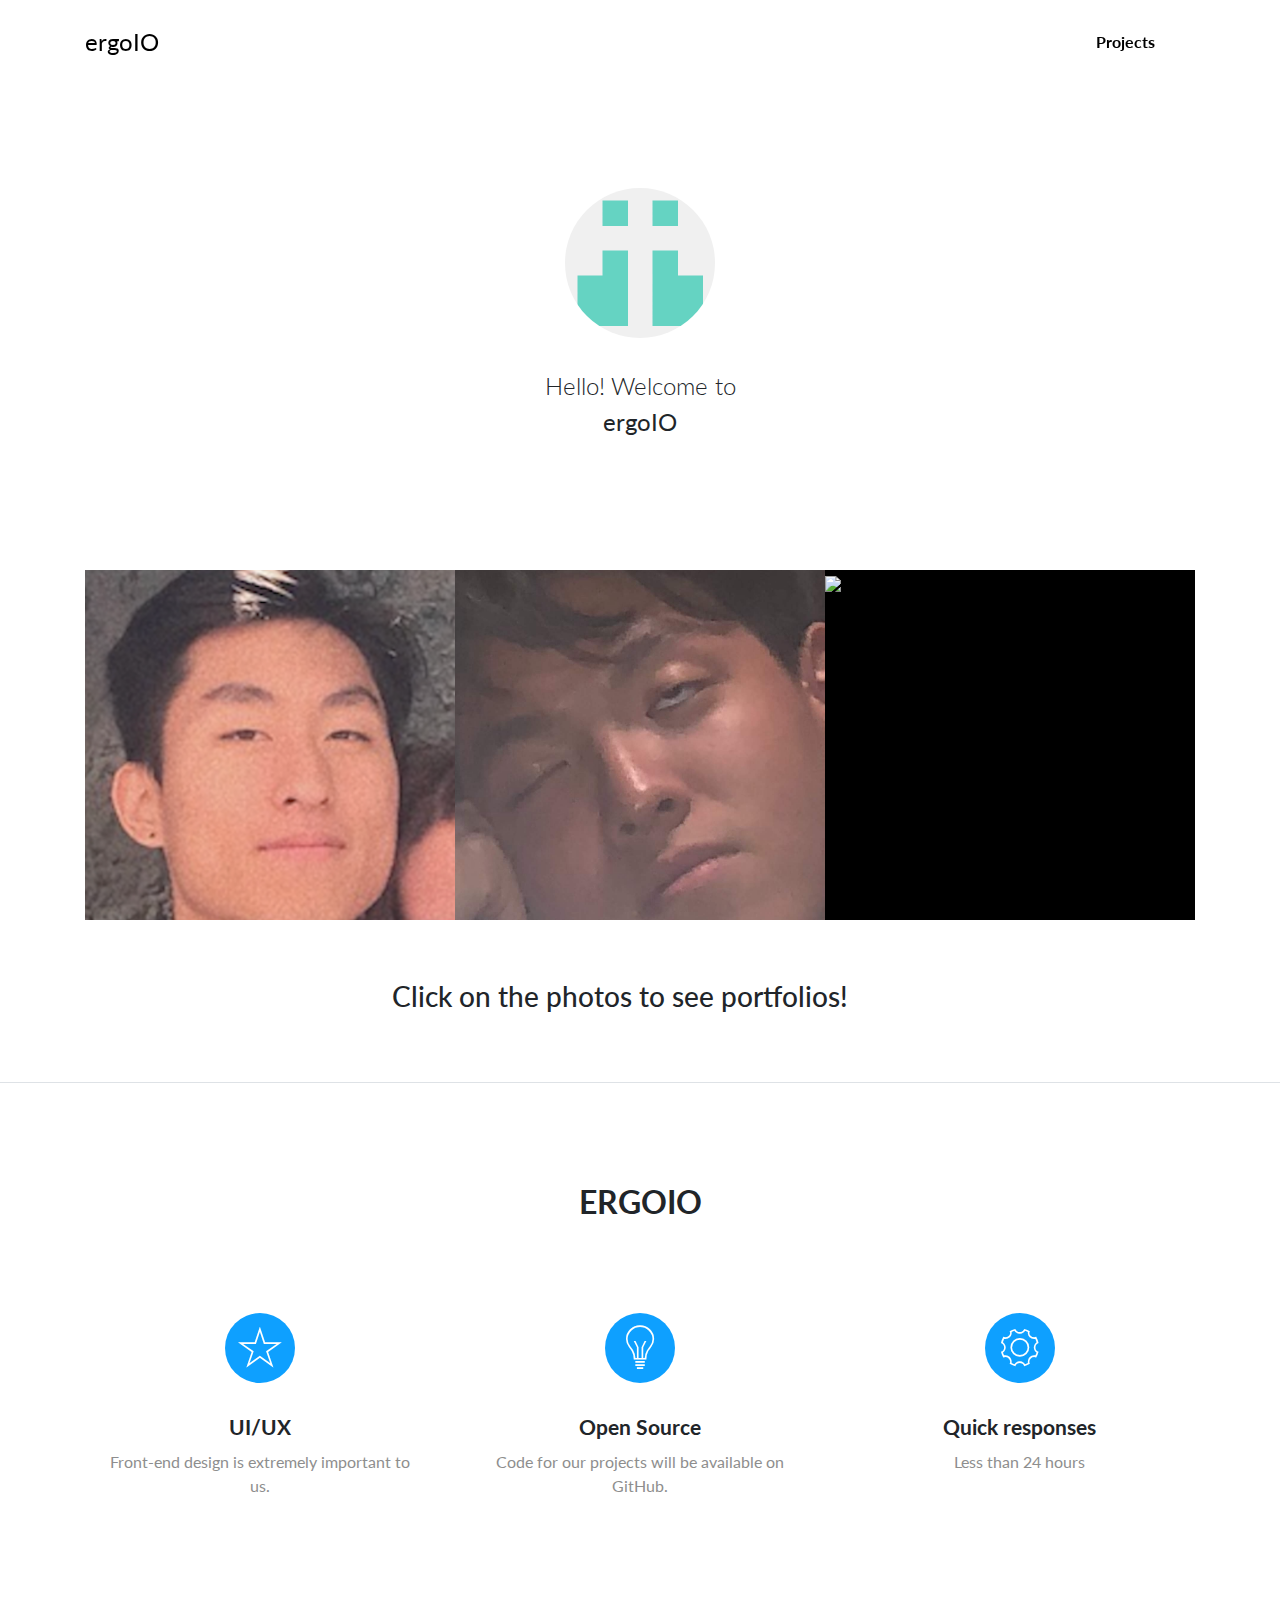
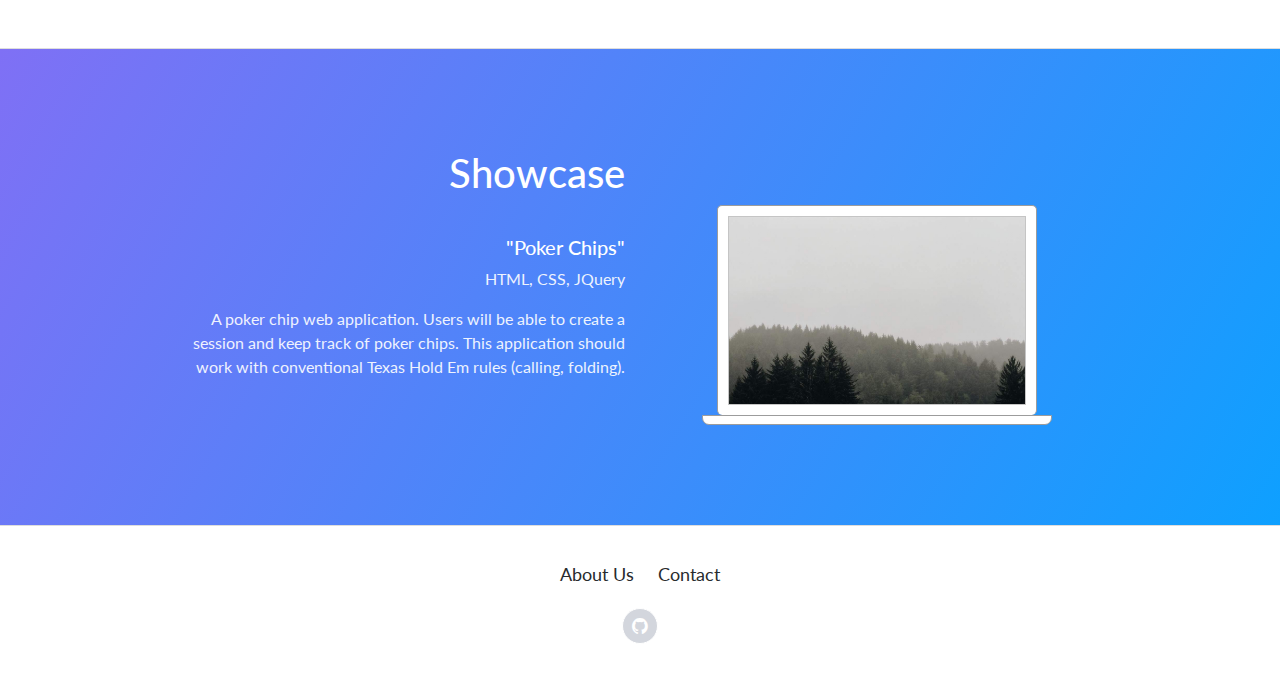
==== index.html @ 0332084a "made all links open to new tab" ====
<!DOCTYPE html>
<html>

<head>
    <meta charset="utf-8">
    <meta name="viewport" content="width=device-width, initial-scale=1.0, shrink-to-fit=no">
    <title>ergoIO</title>
    <link rel="shortcut icon" href="favicon.ico" type="image/x-icon">
    <link rel="icon" href="favicon.ico" type="image/x-icon">
    <link rel="stylesheet" href="assets/bootstrap/css/bootstrap.min.css">
    <link rel="stylesheet" href="https://fonts.googleapis.com/css?family=Lato:300,400,700">
    <link rel="stylesheet" href="assets/fonts/ionicons.min.css">
    <link rel="stylesheet" href="https://cdnjs.cloudflare.com/ajax/libs/pikaday/1.6.1/css/pikaday.min.css">
    <link rel="stylesheet" href="css/styles.css">
</head>

<body>
    <nav class="navbar navbar-dark navbar-expand-lg fixed-top bg-transparent portfolio-navbar">
        <div class="container"><a class="navbar-brand logo blackTxt" href="index.html" id="logo">ergoIO</a><button data-toggle="collapse" class="navbar-toggler" data-target="#navbarNav"><span class="sr-only">Toggle navigation</span><span class="navbar-toggler-icon"></span></button>
            <div class="collapse navbar-collapse"
                id="navbarNav">
                <ul class="nav navbar-nav ml-auto">
                    <li class="nav-item" role="presentation"><a class="nav-link blackTxt" href="projects.html" target="_blank" id="projects">Projects</a></li>
                </ul>
            </div>
        </div>
    </nav>
    <main class="page lanidng-page">
        <section class="portfolio-block block-intro">
            <div class="container">
                <div class="avatar" style="background-image:url(&quot;css/ergoIO.png&quot;);"></div>
                <div class="about-me">
                    <p>Hello! Welcome to <br><strong>ergoIO</strong></p>
                    <!-- <a class="btn btn-outline-primary" role="button" href="#">Hire me</a></div> -->
            </div>
        </section>
        <section class="portfolio-block photography">
            <div class="container">
                <div class="row no-gutters">
                    <div class="col-md-6 col-lg-4 item zoom-on-hover">
                        <a href="alan.html" target="_blank">
                            <img class="img-fluid image profile" src="css/alan.png">
                        </a>
                    </div>
                    <div class="col-md-6 col-lg-4 item zoom-on-hover">
                        <a href="brian.html" target="_blank">
                            <img class="img-fluid image profile" src="css/brian.JPG">
                        </a>
                    </div>
                    <div class="col-md-6 col-lg-4 item zoom-on-hover"><a href="sunny.html" target="_blank"><img class="img-fluid image profile" src="css/sunny.PNG"></a></div>
                </div>
            </div>
        </section>
        <section class="portfolio-block call-to-action border-bottom">
            <div class="container">
                <div class="d-flex justify-content-center align-items-center content">
                    <!-- <h3>Like what you see?</h3><button class="btn btn-outline-primary btn-lg" type="button">Hire me</button></div> -->
                    <h3>Click on the photos to see portfolios!</h3>
            </div>
        </section>
        <section class="portfolio-block skills">
            <div class="container">
                <div class="heading">
                    <h2>ergoIO</h2>
                </div>
                <div class="row">
                    <div class="col-md-4">
                        <div class="card special-skill-item border-0">
                            <div class="card-header bg-transparent border-0"><i class="icon ion-ios-star-outline"></i></div>
                            <div class="card-body">
                                <h3 class="card-title">UI/UX</h3>
                                <p class="card-text">
                                    Front-end design is extremely important to us.
                                </p>
                            </div>
                        </div>
                    </div>
                    <div class="col-md-4">
                        <div class="card special-skill-item border-0">
                            <div class="card-header bg-transparent border-0"><i class="icon ion-ios-lightbulb-outline"></i></div>
                            <div class="card-body">
                                <h3 class="card-title">Open Source</h3>
                                <p class="card-text">Code for our projects will be available on GitHub.</p>
                            </div>
                        </div>
                    </div>
                    <div class="col-md-4">
                        <div class="card special-skill-item border-0">
                            <div class="card-header bg-transparent border-0"><i class="icon ion-ios-gear-outline"></i></div>
                            <div class="card-body">
                                <h3 class="card-title">Quick responses</h3>
                                <p class="card-text">Less than 24 hours</p>
                            </div>
                        </div>
                    </div>
                </div>
            </div>
        </section>
    </main>
    <section class="portfolio-block website gradient">
        <h1 class="col-md-6 text">Showcase</h1>
        <div class="container">
            <div class="row align-items-center">
                <div class="col-md-12 col-lg-5 offset-lg-1 text">
                    <!-- <h1>Showcase</h1> -->
                    <h5>"Poker Chips"</h5>
                    <p>HTML, CSS, JQuery</p>
                    <p>
                        A poker chip web application. Users will be able to create a session and keep track of poker chips.
                        This application should work with conventional Texas Hold Em rules (calling, folding).
                    </p>
                </div>
                <div class="col-md-12 col-lg-5">
                    <div class="portfolio-laptop-mockup">
                        <div class="screen">
                            <div class="screen-content" style="background-image:url(&quot;css/oregon.jpg&quot;);"></div>
                        </div>
                        <div class="keyboard"></div>
                    </div>
                </div>
            </div>
        </div>
    </section>
    <footer class="page-footer">
        <div class="container">
            <div class="links">
                <a href="#">About Us</a>
                <a href="#">Contact</a>
            </div>
            <div class="social-icons">
                <a href="https://www.github.com/ergoio" target="_blank"><i class="icon ion-social-github"></i></a>
                <!-- <a href="#"><i class="icon ion-social-instagram-outline"></i></a> -->
                <!-- <a href="#"><i class="icon ion-social-twitter"></i></a> -->
            </div>
        </div>
    </footer>
    <script src="jquery-3.4.1.js"></script>
    <script src="assets/bootstrap/js/bootstrap.min.js"></script>
    <script src="https://cdnjs.cloudflare.com/ajax/libs/pikaday/1.6.1/pikaday.min.js"></script>
    <script src="assets/js/theme.js"></script>
    <script src="js/scripts.js"></script>
</body>

</html>
---- css/styles.css ----
.profile {
    width: 100%;
    max-height: 350px;
    object-fit: cover;
}

.blackTxt {
    color: black!important;
}

.whiteTxt {
    color: white!important;
}

.portfolio-navbar.navbar {
    box-shadow: 0 4px 10px rgba(0, 0, 0, 0);
}
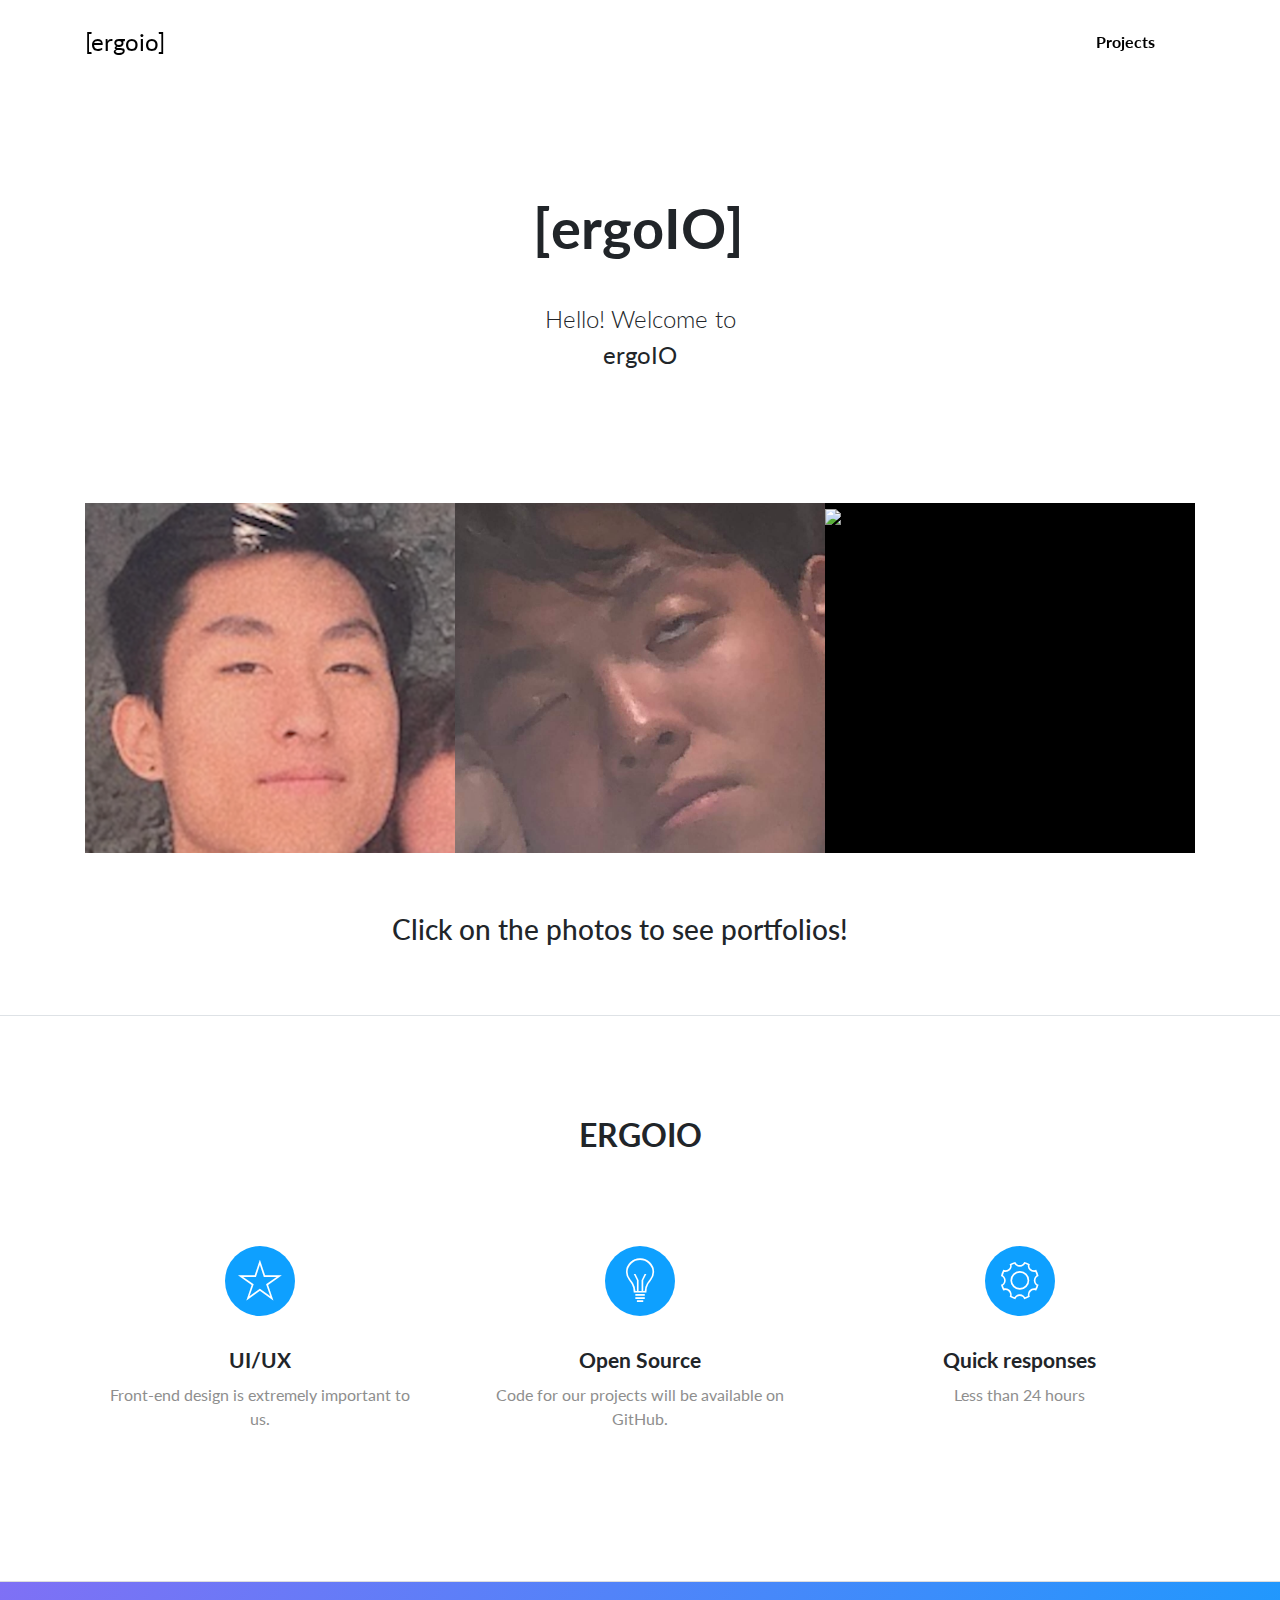
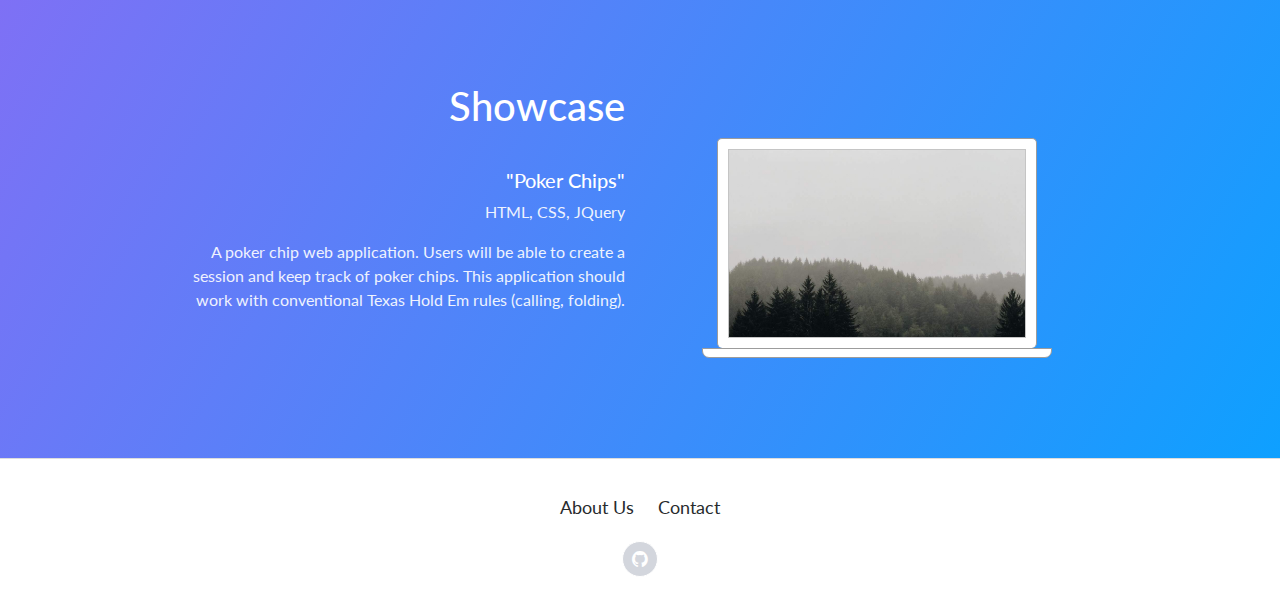
==== commit 6a82ee7b: "added new temp logo and moving letter" ====
--- a/index.html
+++ b/index.html
@@ -12,11 +12,12 @@
     <link rel="stylesheet" href="assets/fonts/ionicons.min.css">
     <link rel="stylesheet" href="https://cdnjs.cloudflare.com/ajax/libs/pikaday/1.6.1/css/pikaday.min.css">
     <link rel="stylesheet" href="css/styles.css">
+    <link rel="stylesheet" href="css/movingletter.css">
 </head>
 
 <body>
     <nav class="navbar navbar-dark navbar-expand-lg fixed-top bg-transparent portfolio-navbar">
-        <div class="container"><a class="navbar-brand logo blackTxt" href="index.html" id="logo">ergoIO</a><button data-toggle="collapse" class="navbar-toggler" data-target="#navbarNav"><span class="sr-only">Toggle navigation</span><span class="navbar-toggler-icon"></span></button>
+        <div class="container"><a class="navbar-brand logo blackTxt" href="index.html" id="logo">[ergoio]</a><button data-toggle="collapse" class="navbar-toggler" data-target="#navbarNav"><span class="sr-only">Toggle navigation</span><span class="navbar-toggler-icon"></span></button>
             <div class="collapse navbar-collapse"
                 id="navbarNav">
                 <ul class="nav navbar-nav ml-auto">
@@ -28,7 +29,20 @@
     <main class="page lanidng-page">
         <section class="portfolio-block block-intro">
             <div class="container">
-                <div class="avatar" style="background-image:url(&quot;css/ergoIO.png&quot;);"></div>
+                <!-- <div class="avatar" style="background-image:url(&quot;css/ergoiotemp.png&quot;);"></div> -->
+
+                <h1 class="ml11">
+                    <span class="text-wrapper">
+                        <span class="line line1"></span>
+                        <span class="letters">[ergoIO]</span>
+                    </span>
+                </h1>
+
+                <script src="https://cdnjs.cloudflare.com/ajax/libs/animejs/2.0.2/anime.min.js"></script>
+                <script src="js/movingletter.js"></script>
+
+                <br>
+
                 <div class="about-me">
                     <p>Hello! Welcome to <br><strong>ergoIO</strong></p>
                     <!-- <a class="btn btn-outline-primary" role="button" href="#">Hire me</a></div> -->
@@ -139,6 +153,7 @@
     <script src="https://cdnjs.cloudflare.com/ajax/libs/pikaday/1.6.1/pikaday.min.js"></script>
     <script src="assets/js/theme.js"></script>
     <script src="js/scripts.js"></script>
+    
 </body>
 
 </html>--- a/css/movingletter.css
+++ b/css/movingletter.css
@@ -0,0 +1,32 @@
+.ml11 {
+    font-weight: 700;
+    font-size: 3.5em;
+  }
+  
+  .ml11 .text-wrapper {
+    position: relative;
+    display: inline-block;
+    padding-top: 0.1em;
+    padding-right: 0.05em;
+    padding-bottom: 0.15em;
+  }
+  
+  .ml11 .line {
+    opacity: 0;
+    position: absolute;
+    left: 0;
+    height: 100%;
+    width: 3px;
+    background-color: black;
+    transform-origin: 0 50%;
+  }
+  
+  .ml11 .line1 { 
+    top: 0; 
+    left: 0;
+  }
+  
+  .ml11 .letter {
+    display: inline-block;
+    line-height: 1em;
+  }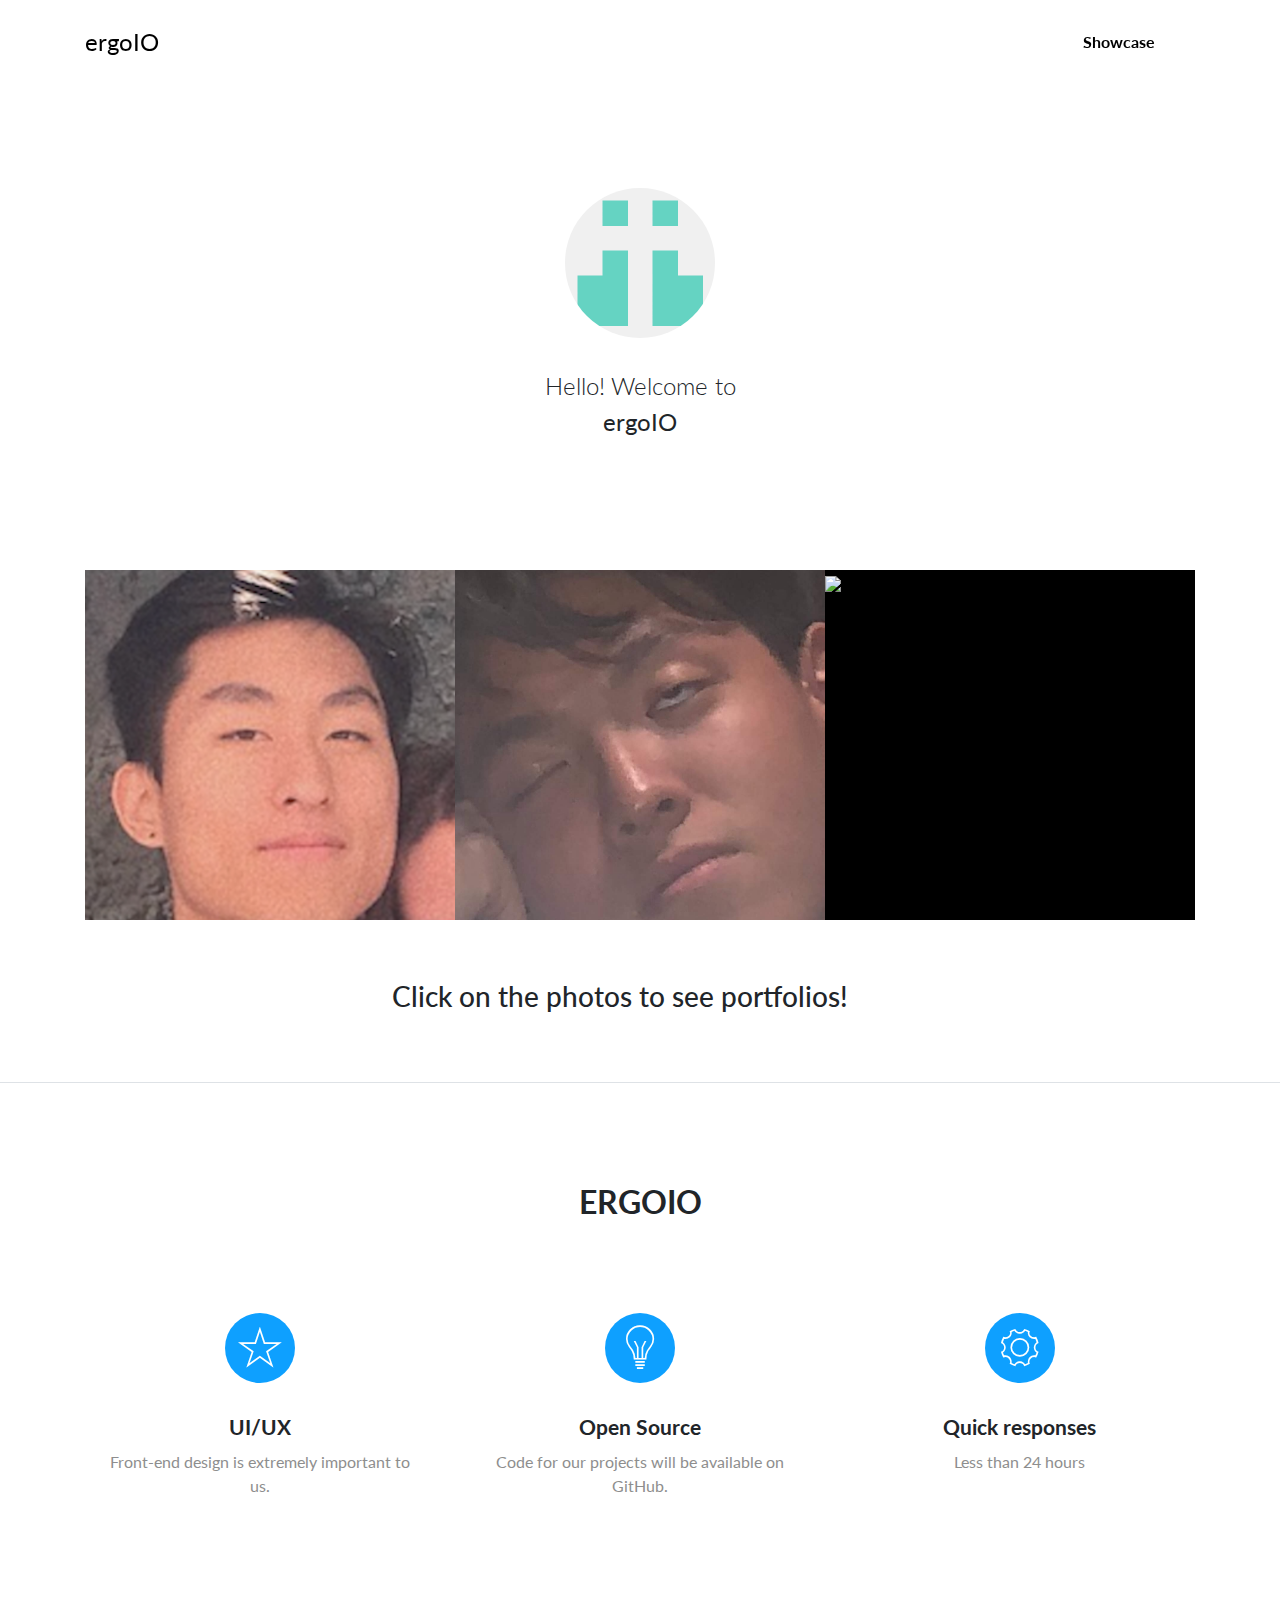
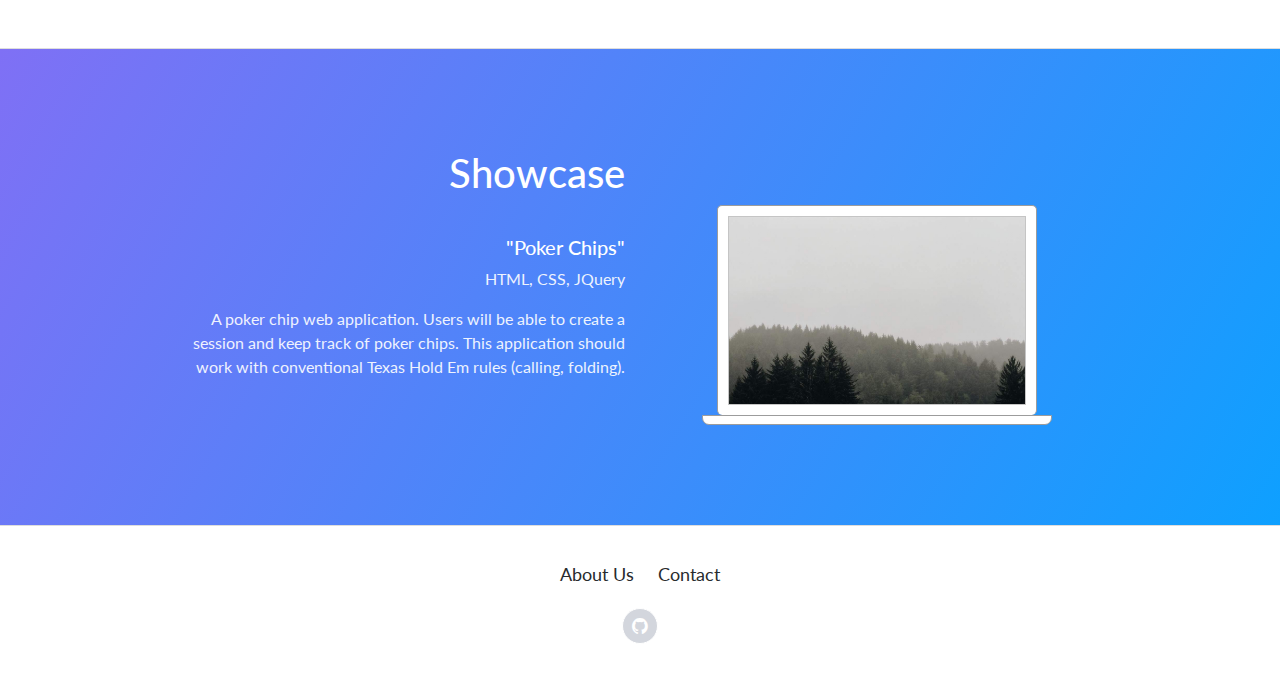
==== commit ed99d7dd: "Showcase, added project for poker chip" ====
--- a/index.html
+++ b/index.html
@@ -12,16 +12,14 @@
     <link rel="stylesheet" href="assets/fonts/ionicons.min.css">
     <link rel="stylesheet" href="https://cdnjs.cloudflare.com/ajax/libs/pikaday/1.6.1/css/pikaday.min.css">
     <link rel="stylesheet" href="css/styles.css">
-    <link rel="stylesheet" href="css/movingletter.css">
 </head>
 
 <body>
     <nav class="navbar navbar-dark navbar-expand-lg fixed-top bg-transparent portfolio-navbar">
-        <div class="container"><a class="navbar-brand logo blackTxt" href="index.html" id="logo">[ergoio]</a><button data-toggle="collapse" class="navbar-toggler" data-target="#navbarNav"><span class="sr-only">Toggle navigation</span><span class="navbar-toggler-icon"></span></button>
-            <div class="collapse navbar-collapse"
-                id="navbarNav">
+        <div class="container"><a class="navbar-brand logo blackTxt" href="index.html" id="logo">ergoIO</a><button data-toggle="collapse" class="navbar-toggler" data-target="#navbarNav"><span class="sr-only">Toggle navigation</span><span class="navbar-toggler-icon"></span></button>
+            <div class="collapse navbar-collapse" id="navbarNav">
                 <ul class="nav navbar-nav ml-auto">
-                    <li class="nav-item" role="presentation"><a class="nav-link blackTxt" href="projects.html" target="_blank" id="projects">Projects</a></li>
+                    <li class="nav-item" role="presentation"><a class="nav-link blackTxt" href="projects.html" target="_blank" id="projects">Showcase</a></li>
                 </ul>
             </div>
         </div>
@@ -29,24 +27,11 @@
     <main class="page lanidng-page">
         <section class="portfolio-block block-intro">
             <div class="container">
-                <!-- <div class="avatar" style="background-image:url(&quot;css/ergoiotemp.png&quot;);"></div> -->
-
-                <h1 class="ml11">
-                    <span class="text-wrapper">
-                        <span class="line line1"></span>
-                        <span class="letters">[ergoIO]</span>
-                    </span>
-                </h1>
-
-                <script src="https://cdnjs.cloudflare.com/ajax/libs/animejs/2.0.2/anime.min.js"></script>
-                <script src="js/movingletter.js"></script>
-
-                <br>
-
+                <div class="avatar" style="background-image:url(&quot;css/ergoIO.png&quot;);"></div>
                 <div class="about-me">
                     <p>Hello! Welcome to <br><strong>ergoIO</strong></p>
                     <!-- <a class="btn btn-outline-primary" role="button" href="#">Hire me</a></div> -->
-            </div>
+                </div>
         </section>
         <section class="portfolio-block photography">
             <div class="container">
@@ -57,11 +42,13 @@
                         </a>
                     </div>
                     <div class="col-md-6 col-lg-4 item zoom-on-hover">
-                        <a href="brian.html" target="_blank">
+                        <a href="brian.html">
                             <img class="img-fluid image profile" src="css/brian.JPG">
                         </a>
                     </div>
-                    <div class="col-md-6 col-lg-4 item zoom-on-hover"><a href="sunny.html" target="_blank"><img class="img-fluid image profile" src="css/sunny.PNG"></a></div>
+                    <div class="col-md-6 col-lg-4 item zoom-on-hover">
+                        <a href="sunny.html"><img class="img-fluid image profile" src="css/sunny.PNG"></a>
+                    </div>
                 </div>
             </div>
         </section>
@@ -70,7 +57,7 @@
                 <div class="d-flex justify-content-center align-items-center content">
                     <!-- <h3>Like what you see?</h3><button class="btn btn-outline-primary btn-lg" type="button">Hire me</button></div> -->
                     <h3>Click on the photos to see portfolios!</h3>
-            </div>
+                </div>
         </section>
         <section class="portfolio-block skills">
             <div class="container">
@@ -120,8 +107,7 @@
                     <h5>"Poker Chips"</h5>
                     <p>HTML, CSS, JQuery</p>
                     <p>
-                        A poker chip web application. Users will be able to create a session and keep track of poker chips.
-                        This application should work with conventional Texas Hold Em rules (calling, folding).
+                        A poker chip web application. Users will be able to create a session and keep track of poker chips. This application should work with conventional Texas Hold Em rules (calling, folding).
                     </p>
                 </div>
                 <div class="col-md-12 col-lg-5">
@@ -153,7 +139,6 @@
     <script src="https://cdnjs.cloudflare.com/ajax/libs/pikaday/1.6.1/pikaday.min.js"></script>
     <script src="assets/js/theme.js"></script>
     <script src="js/scripts.js"></script>
-    
 </body>
 
 </html>--- a/css/styles.css
+++ b/css/styles.css
@@ -14,4 +14,12 @@
 
 .portfolio-navbar.navbar {
     box-shadow: 0 4px 10px rgba(0, 0, 0, 0);
+}
+
+.blackBack {
+    background-color: black!important;
+}
+
+.whiteBack {
+    background-color: transparent!important;
 }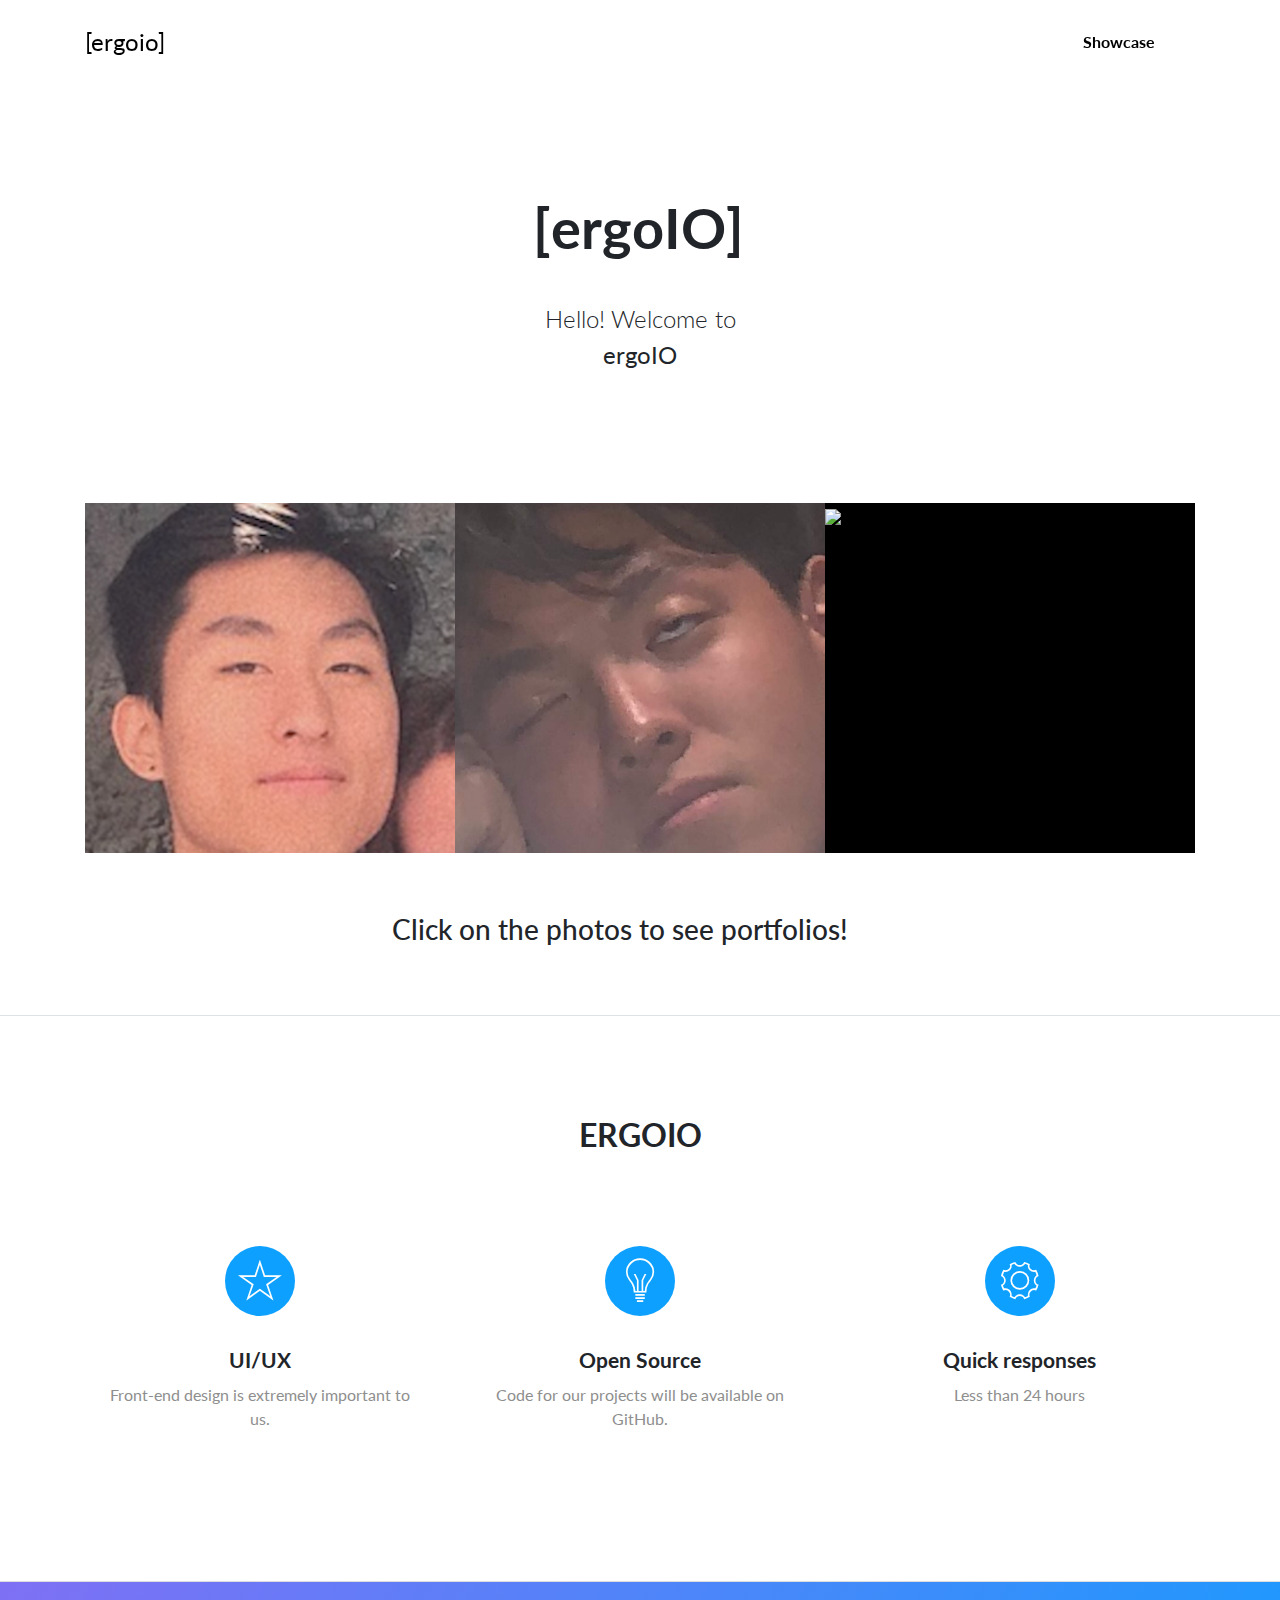
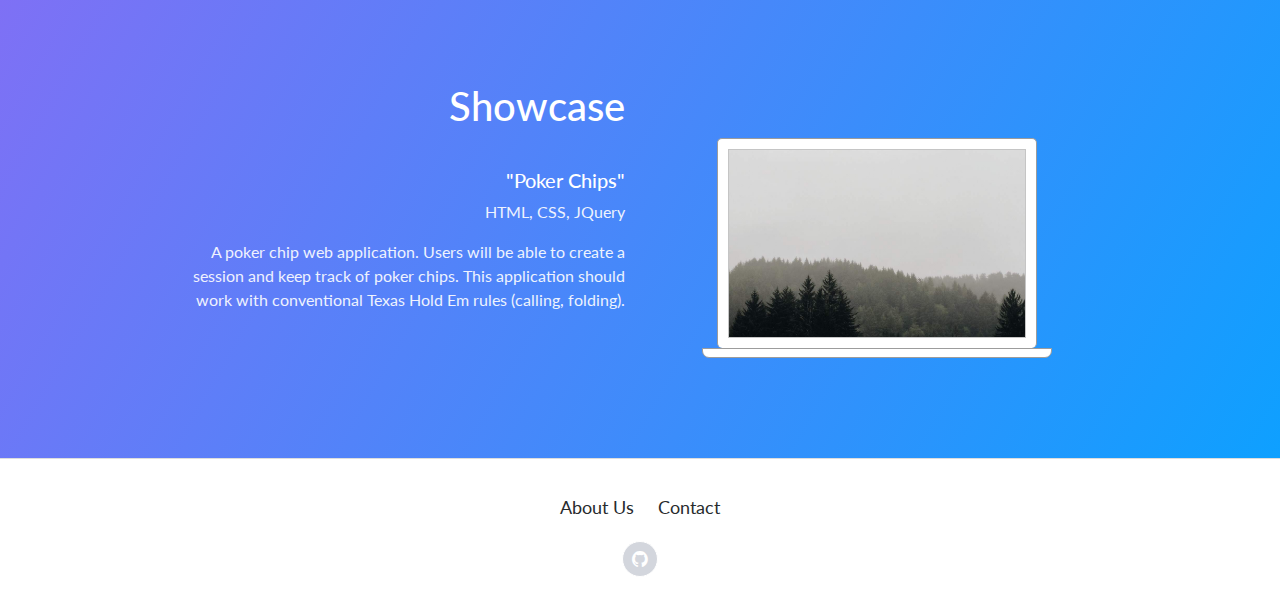
==== commit 4b4e7b35: "Merge branch 'sunny'" ====
--- a/index.html
+++ b/index.html
@@ -12,11 +12,12 @@
     <link rel="stylesheet" href="assets/fonts/ionicons.min.css">
     <link rel="stylesheet" href="https://cdnjs.cloudflare.com/ajax/libs/pikaday/1.6.1/css/pikaday.min.css">
     <link rel="stylesheet" href="css/styles.css">
+    <link rel="stylesheet" href="css/movingletter.css">
 </head>
 
 <body>
     <nav class="navbar navbar-dark navbar-expand-lg fixed-top bg-transparent portfolio-navbar">
-        <div class="container"><a class="navbar-brand logo blackTxt" href="index.html" id="logo">ergoIO</a><button data-toggle="collapse" class="navbar-toggler" data-target="#navbarNav"><span class="sr-only">Toggle navigation</span><span class="navbar-toggler-icon"></span></button>
+        <div class="container"><a class="navbar-brand logo blackTxt" href="index.html" id="logo">[ergoio]</a><button data-toggle="collapse" class="navbar-toggler blackBack" data-target="#navbarNav"><span class="sr-only">Toggle navigation</span><span class="navbar-toggler-icon"></span></button>
             <div class="collapse navbar-collapse" id="navbarNav">
                 <ul class="nav navbar-nav ml-auto">
                     <li class="nav-item" role="presentation"><a class="nav-link blackTxt" href="projects.html" target="_blank" id="projects">Showcase</a></li>
@@ -27,7 +28,20 @@
     <main class="page lanidng-page">
         <section class="portfolio-block block-intro">
             <div class="container">
-                <div class="avatar" style="background-image:url(&quot;css/ergoIO.png&quot;);"></div>
+                <!-- <div class="avatar" style="background-image:url(&quot;css/ergoiotemp.png&quot;);"></div> -->
+
+                <h1 class="ml11">
+                    <span class="text-wrapper">
+                        <span class="line line1"></span>
+                    <span class="letters">[ergoIO]</span>
+                    </span>
+                </h1>
+
+                <script src="https://cdnjs.cloudflare.com/ajax/libs/animejs/2.0.2/anime.min.js"></script>
+                <script src="js/movingletter.js"></script>
+
+                <br>
+
                 <div class="about-me">
                     <p>Hello! Welcome to <br><strong>ergoIO</strong></p>
                     <!-- <a class="btn btn-outline-primary" role="button" href="#">Hire me</a></div> -->
@@ -42,7 +56,7 @@
                         </a>
                     </div>
                     <div class="col-md-6 col-lg-4 item zoom-on-hover">
-                        <a href="brian.html">
+                        <a href="brian.html" target="_blank">
                             <img class="img-fluid image profile" src="css/brian.JPG">
                         </a>
                     </div>
@@ -124,8 +138,8 @@
     <footer class="page-footer">
         <div class="container">
             <div class="links">
-                <a href="#">About Us</a>
-                <a href="#">Contact</a>
+                <a href="aboutus.html">About Us</a>
+                <a href="contact.html">Contact</a>
             </div>
             <div class="social-icons">
                 <a href="https://www.github.com/ergoio" target="_blank"><i class="icon ion-social-github"></i></a>
@@ -139,6 +153,7 @@
     <script src="https://cdnjs.cloudflare.com/ajax/libs/pikaday/1.6.1/pikaday.min.js"></script>
     <script src="assets/js/theme.js"></script>
     <script src="js/scripts.js"></script>
+
 </body>
 
 </html>--- a/css/movingletter.css
+++ b/css/movingletter.css
@@ -0,0 +1,32 @@
+.ml11 {
+    font-weight: 700;
+    font-size: 3.5em;
+  }
+  
+  .ml11 .text-wrapper {
+    position: relative;
+    display: inline-block;
+    padding-top: 0.1em;
+    padding-right: 0.05em;
+    padding-bottom: 0.15em;
+  }
+  
+  .ml11 .line {
+    opacity: 0;
+    position: absolute;
+    left: 0;
+    height: 100%;
+    width: 3px;
+    background-color: black;
+    transform-origin: 0 50%;
+  }
+  
+  .ml11 .line1 { 
+    top: 0; 
+    left: 0;
+  }
+  
+  .ml11 .letter {
+    display: inline-block;
+    line-height: 1em;
+  }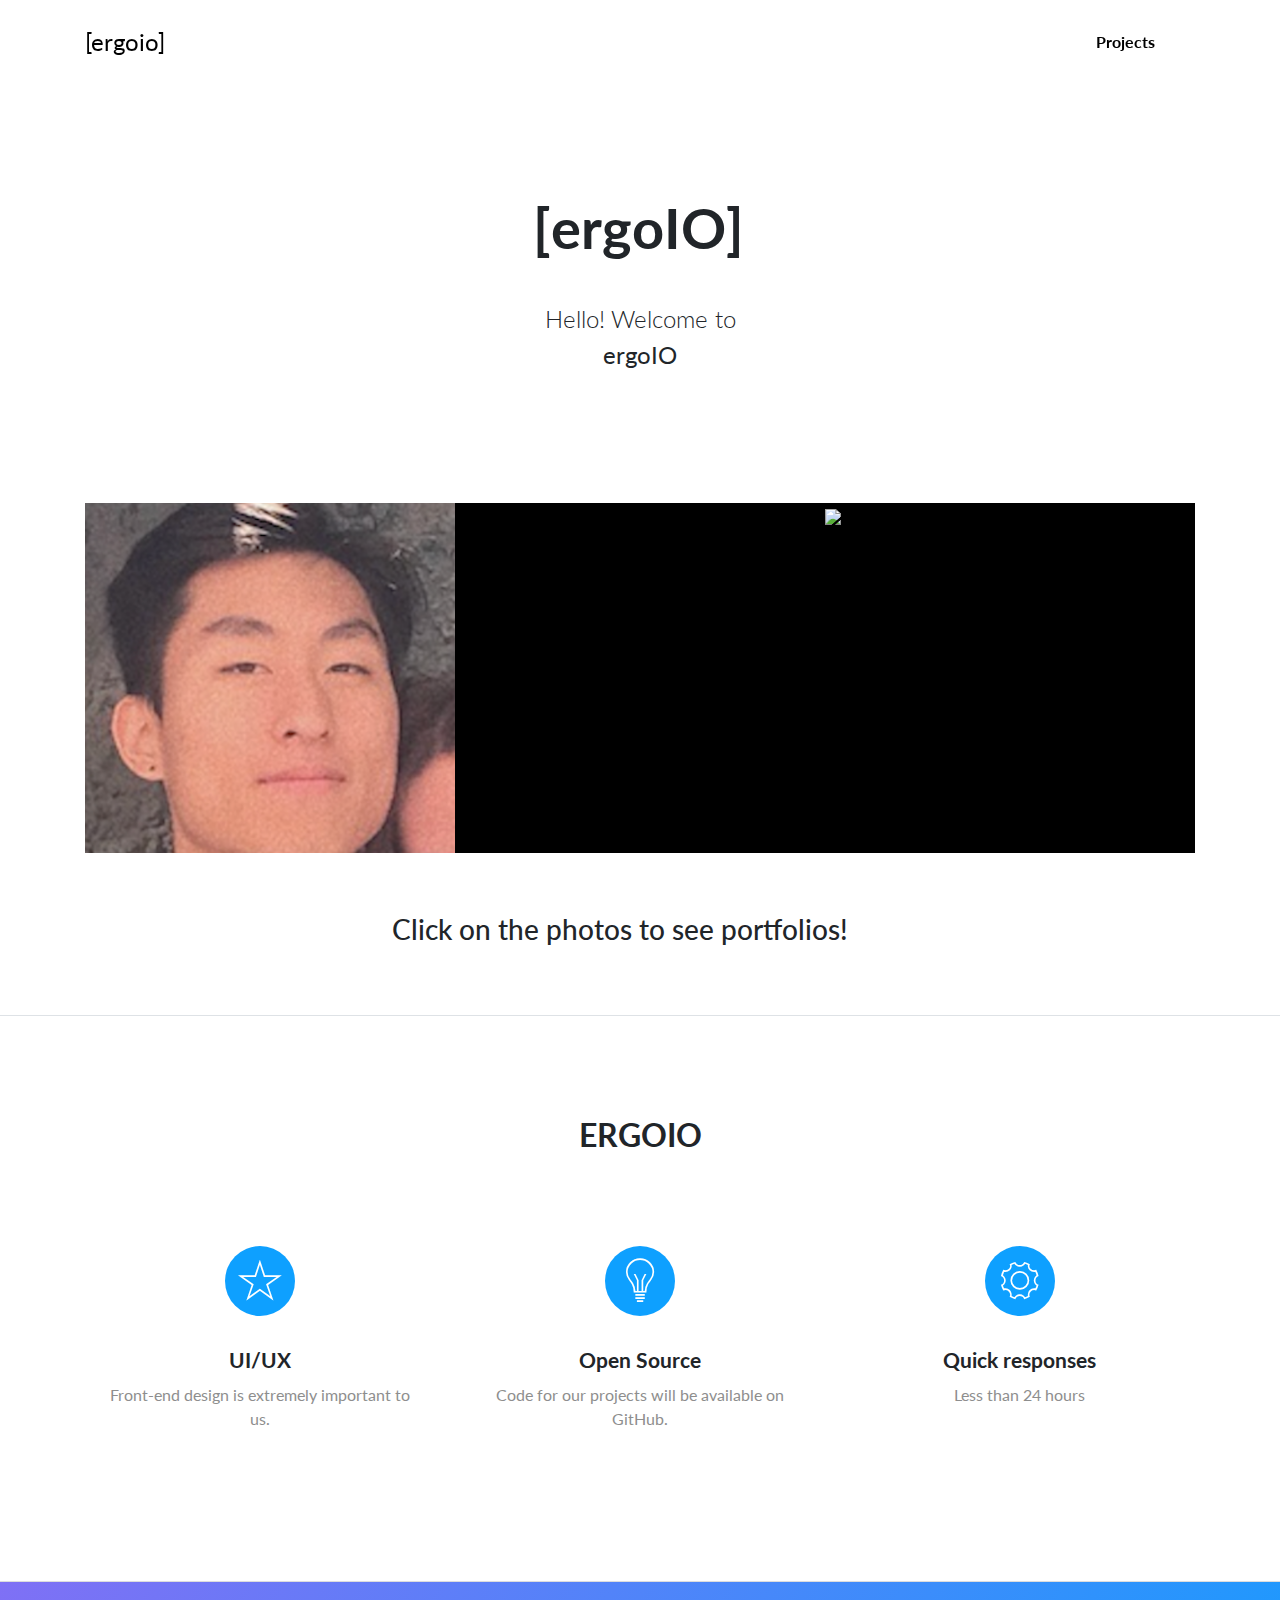
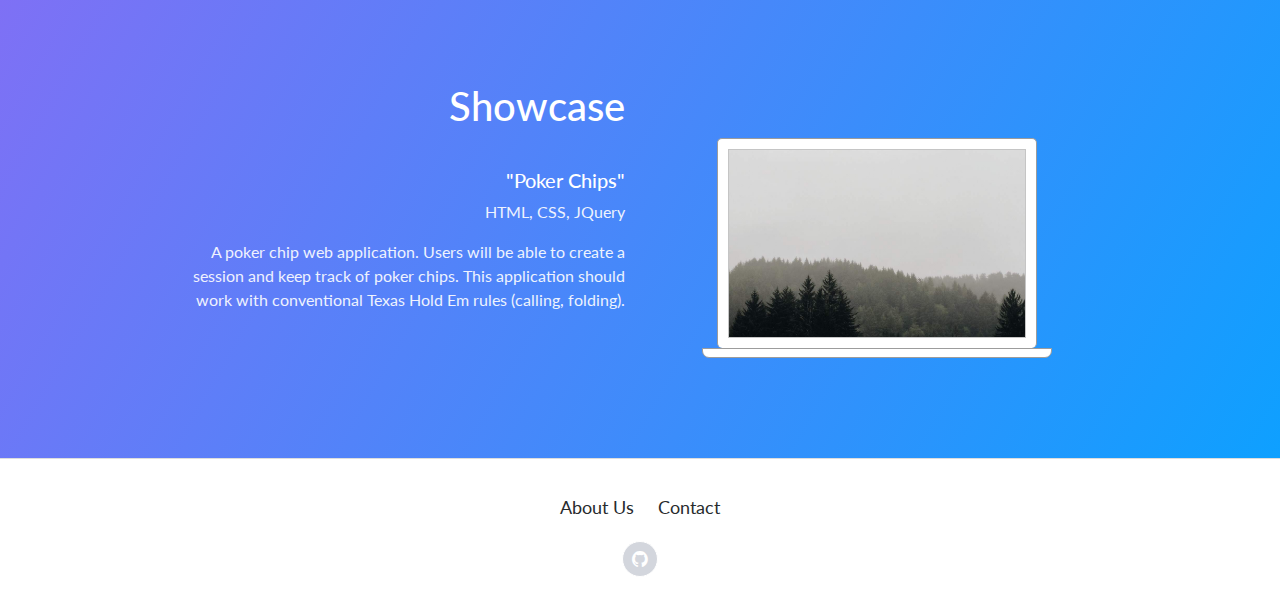
==== commit c83c2821: "removed unprofessional brian pic" ====
--- a/index.html
+++ b/index.html
@@ -18,9 +18,10 @@
 <body>
     <nav class="navbar navbar-dark navbar-expand-lg fixed-top bg-transparent portfolio-navbar">
         <div class="container"><a class="navbar-brand logo blackTxt" href="index.html" id="logo">[ergoio]</a><button data-toggle="collapse" class="navbar-toggler blackBack" data-target="#navbarNav"><span class="sr-only">Toggle navigation</span><span class="navbar-toggler-icon"></span></button>
-            <div class="collapse navbar-collapse" id="navbarNav">
+            <div class="collapse navbar-collapse"
+                id="navbarNav">
                 <ul class="nav navbar-nav ml-auto">
-                    <li class="nav-item" role="presentation"><a class="nav-link blackTxt" href="projects.html" target="_blank" id="projects">Showcase</a></li>
+                    <li class="nav-item" role="presentation"><a class="nav-link blackTxt" href="projects.html" target="_blank" id="projects">Projects</a></li>
                 </ul>
             </div>
         </div>
@@ -33,7 +34,7 @@
                 <h1 class="ml11">
                     <span class="text-wrapper">
                         <span class="line line1"></span>
-                    <span class="letters">[ergoIO]</span>
+                        <span class="letters">[ergoIO]</span>
                     </span>
                 </h1>
 
@@ -45,7 +46,7 @@
                 <div class="about-me">
                     <p>Hello! Welcome to <br><strong>ergoIO</strong></p>
                     <!-- <a class="btn btn-outline-primary" role="button" href="#">Hire me</a></div> -->
-                </div>
+            </div>
         </section>
         <section class="portfolio-block photography">
             <div class="container">
@@ -57,12 +58,10 @@
                     </div>
                     <div class="col-md-6 col-lg-4 item zoom-on-hover">
                         <a href="brian.html" target="_blank">
-                            <img class="img-fluid image profile" src="css/brian.JPG">
+                            <img class="img-fluid image profile" src="">
                         </a>
                     </div>
-                    <div class="col-md-6 col-lg-4 item zoom-on-hover">
-                        <a href="sunny.html"><img class="img-fluid image profile" src="css/sunny.PNG"></a>
-                    </div>
+                    <div class="col-md-6 col-lg-4 item zoom-on-hover"><a href="sunny.html" target="_blank"><img class="img-fluid image profile" src="css/sunny.PNG"></a></div>
                 </div>
             </div>
         </section>
@@ -71,7 +70,7 @@
                 <div class="d-flex justify-content-center align-items-center content">
                     <!-- <h3>Like what you see?</h3><button class="btn btn-outline-primary btn-lg" type="button">Hire me</button></div> -->
                     <h3>Click on the photos to see portfolios!</h3>
-                </div>
+            </div>
         </section>
         <section class="portfolio-block skills">
             <div class="container">
@@ -121,7 +120,8 @@
                     <h5>"Poker Chips"</h5>
                     <p>HTML, CSS, JQuery</p>
                     <p>
-                        A poker chip web application. Users will be able to create a session and keep track of poker chips. This application should work with conventional Texas Hold Em rules (calling, folding).
+                        A poker chip web application. Users will be able to create a session and keep track of poker chips.
+                        This application should work with conventional Texas Hold Em rules (calling, folding).
                     </p>
                 </div>
                 <div class="col-md-12 col-lg-5">
@@ -153,7 +153,7 @@
     <script src="https://cdnjs.cloudflare.com/ajax/libs/pikaday/1.6.1/pikaday.min.js"></script>
     <script src="assets/js/theme.js"></script>
     <script src="js/scripts.js"></script>
-
+    
 </body>
 
 </html>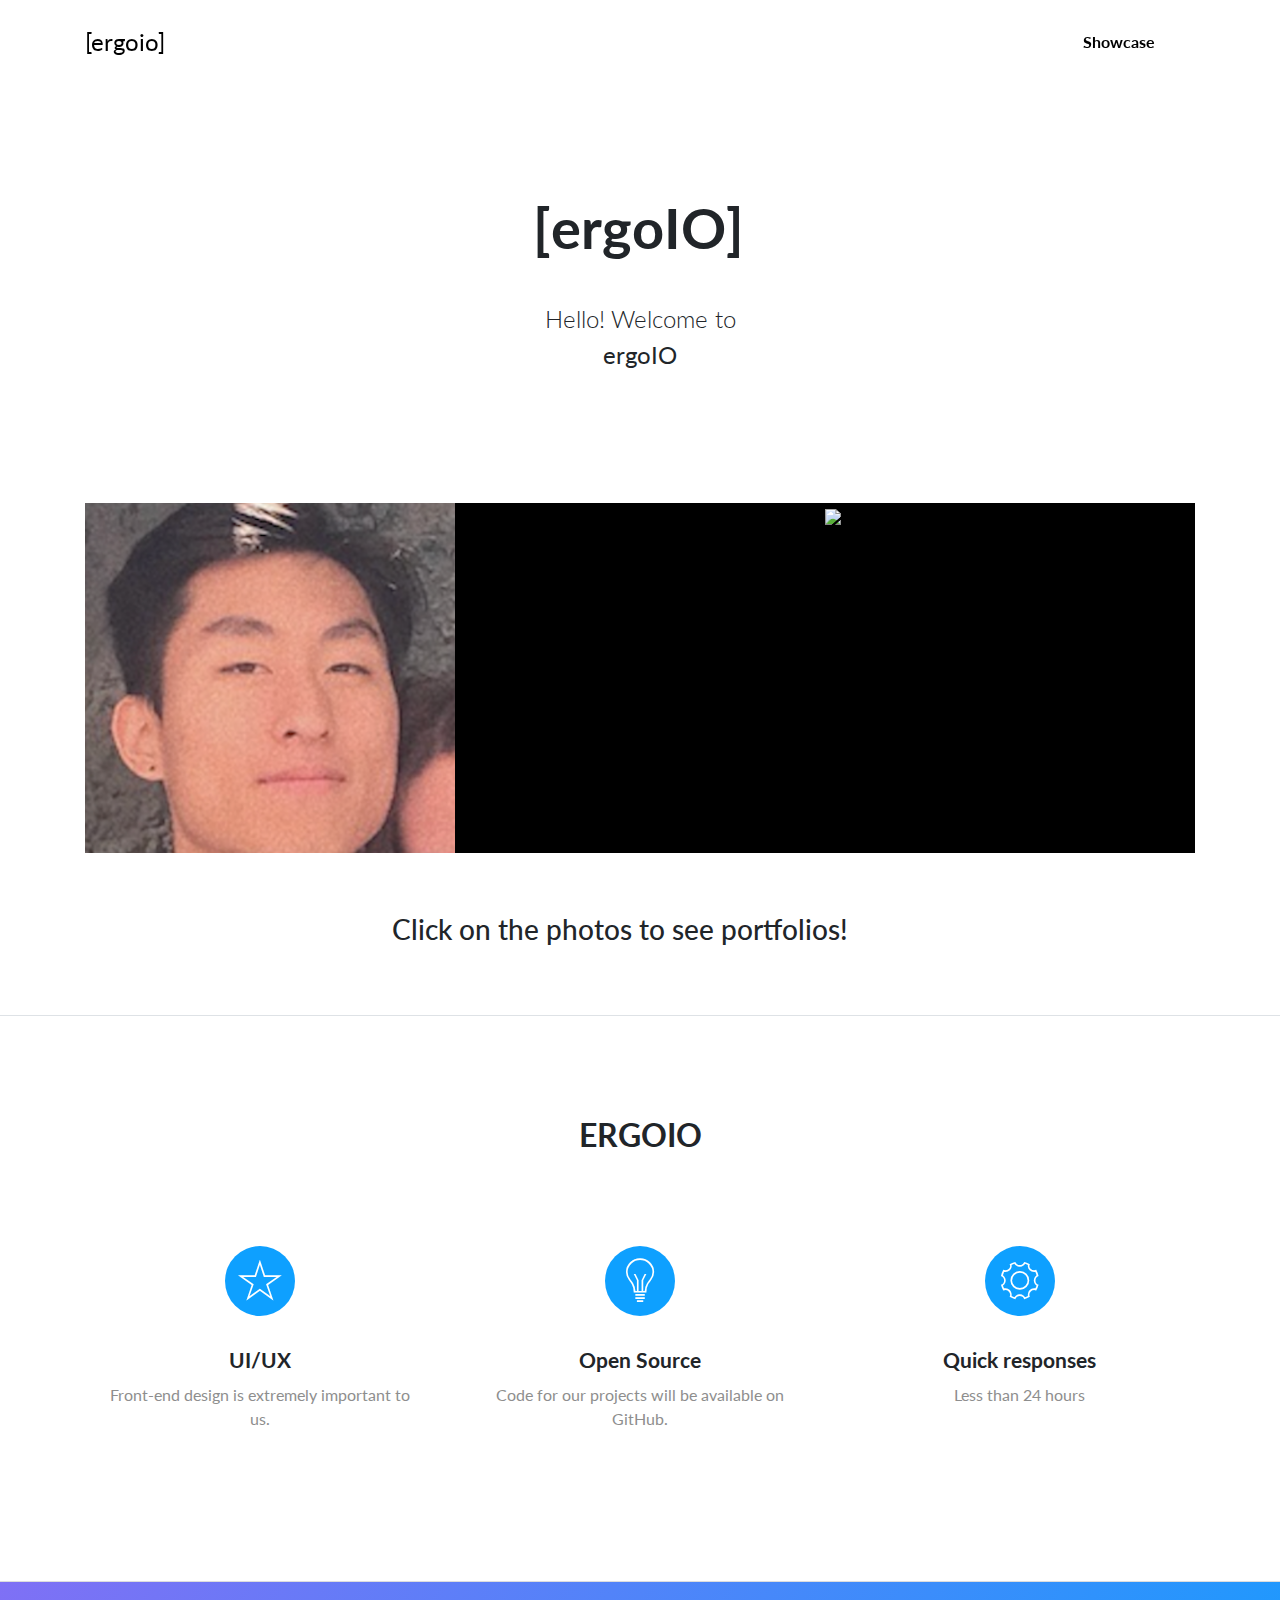
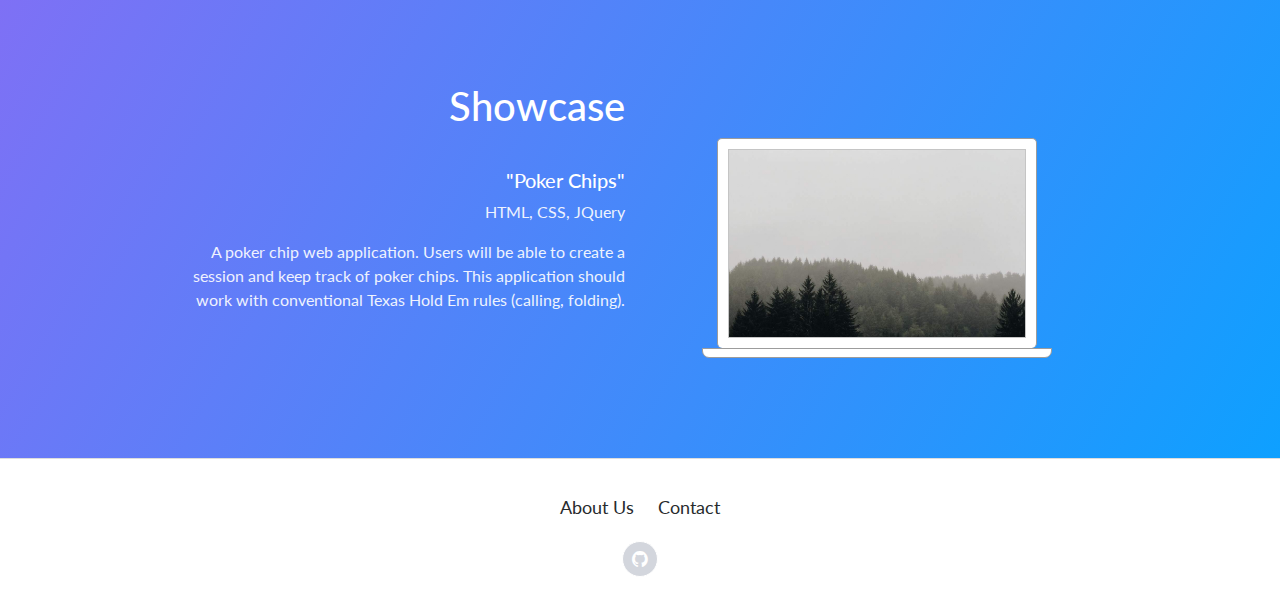
==== commit 60c0d0de: "Merge branch 'master' into alan" ====
--- a/index.html
+++ b/index.html
@@ -18,10 +18,9 @@
 <body>
     <nav class="navbar navbar-dark navbar-expand-lg fixed-top bg-transparent portfolio-navbar">
         <div class="container"><a class="navbar-brand logo blackTxt" href="index.html" id="logo">[ergoio]</a><button data-toggle="collapse" class="navbar-toggler blackBack" data-target="#navbarNav"><span class="sr-only">Toggle navigation</span><span class="navbar-toggler-icon"></span></button>
-            <div class="collapse navbar-collapse"
-                id="navbarNav">
+            <div class="collapse navbar-collapse" id="navbarNav">
                 <ul class="nav navbar-nav ml-auto">
-                    <li class="nav-item" role="presentation"><a class="nav-link blackTxt" href="projects.html" target="_blank" id="projects">Projects</a></li>
+                    <li class="nav-item" role="presentation"><a class="nav-link blackTxt" href="projects.html" target="_blank" id="projects">Showcase</a></li>
                 </ul>
             </div>
         </div>
@@ -34,7 +33,7 @@
                 <h1 class="ml11">
                     <span class="text-wrapper">
                         <span class="line line1"></span>
-                        <span class="letters">[ergoIO]</span>
+                    <span class="letters">[ergoIO]</span>
                     </span>
                 </h1>
 
@@ -46,7 +45,7 @@
                 <div class="about-me">
                     <p>Hello! Welcome to <br><strong>ergoIO</strong></p>
                     <!-- <a class="btn btn-outline-primary" role="button" href="#">Hire me</a></div> -->
-            </div>
+                </div>
         </section>
         <section class="portfolio-block photography">
             <div class="container">
@@ -61,7 +60,9 @@
                             <img class="img-fluid image profile" src="">
                         </a>
                     </div>
-                    <div class="col-md-6 col-lg-4 item zoom-on-hover"><a href="sunny.html" target="_blank"><img class="img-fluid image profile" src="css/sunny.PNG"></a></div>
+                    <div class="col-md-6 col-lg-4 item zoom-on-hover">
+                        <a href="sunny.html"><img class="img-fluid image profile" src="css/sunny.PNG"></a>
+                    </div>
                 </div>
             </div>
         </section>
@@ -70,7 +71,7 @@
                 <div class="d-flex justify-content-center align-items-center content">
                     <!-- <h3>Like what you see?</h3><button class="btn btn-outline-primary btn-lg" type="button">Hire me</button></div> -->
                     <h3>Click on the photos to see portfolios!</h3>
-            </div>
+                </div>
         </section>
         <section class="portfolio-block skills">
             <div class="container">
@@ -120,8 +121,7 @@
                     <h5>"Poker Chips"</h5>
                     <p>HTML, CSS, JQuery</p>
                     <p>
-                        A poker chip web application. Users will be able to create a session and keep track of poker chips.
-                        This application should work with conventional Texas Hold Em rules (calling, folding).
+                        A poker chip web application. Users will be able to create a session and keep track of poker chips. This application should work with conventional Texas Hold Em rules (calling, folding).
                     </p>
                 </div>
                 <div class="col-md-12 col-lg-5">
@@ -153,7 +153,7 @@
     <script src="https://cdnjs.cloudflare.com/ajax/libs/pikaday/1.6.1/pikaday.min.js"></script>
     <script src="assets/js/theme.js"></script>
     <script src="js/scripts.js"></script>
-    
+
 </body>
 
 </html>